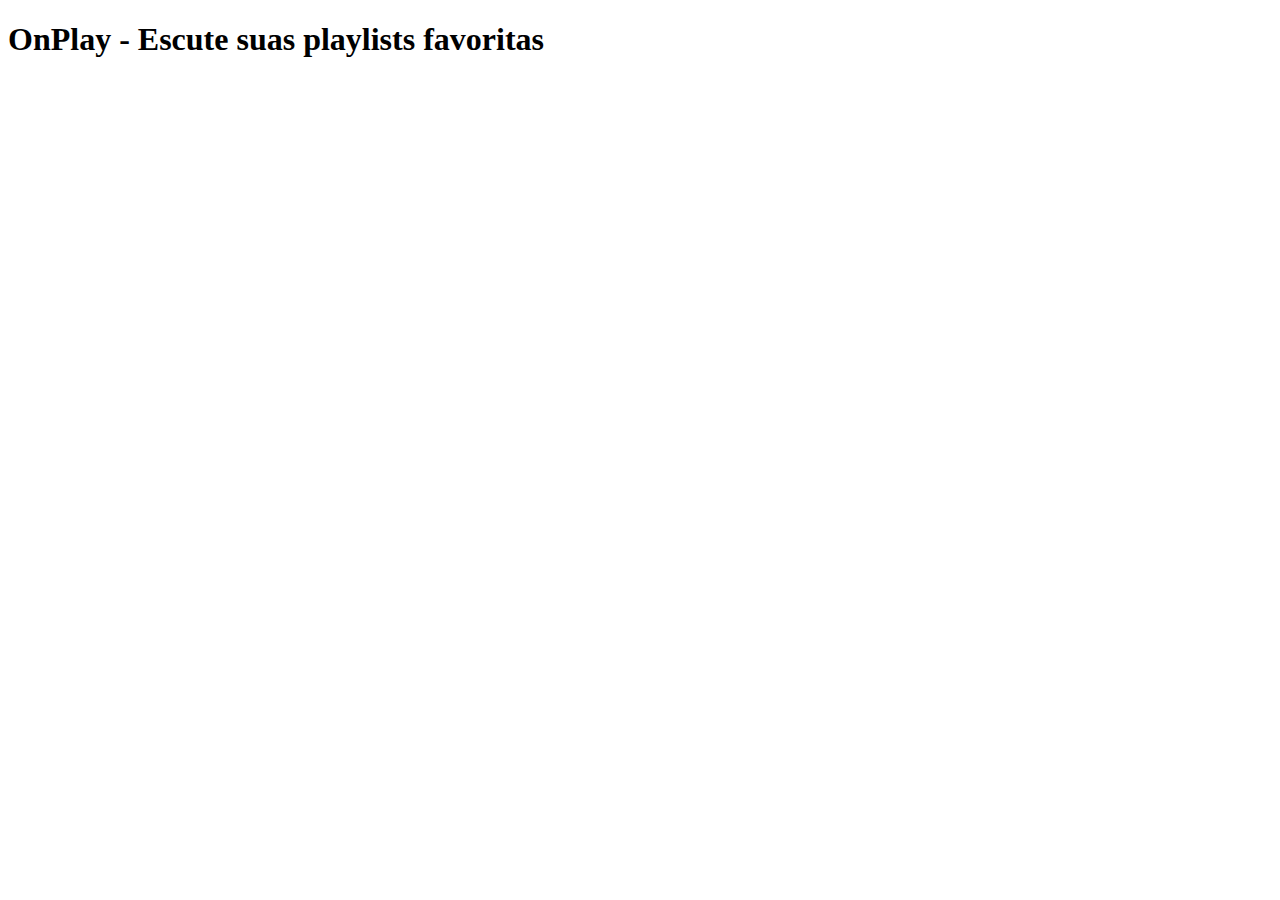
==== index.html @ 894310de "init project" ====
<!DOCTYPE html>
<html lang="pt-br">
<head>
    <meta charset="UTF-8">
    <meta http-equiv="X-UA-Compatible" content="IE=edge">
    <meta name="viewport" content="width=device-width, initial-scale=1.0">
    <title>OnPlay - Escute suas playlists favoritas</title>
</head>
<body>
    <h1>OnPlay - Escute suas playlists favoritas</h1>
</body>
</html>
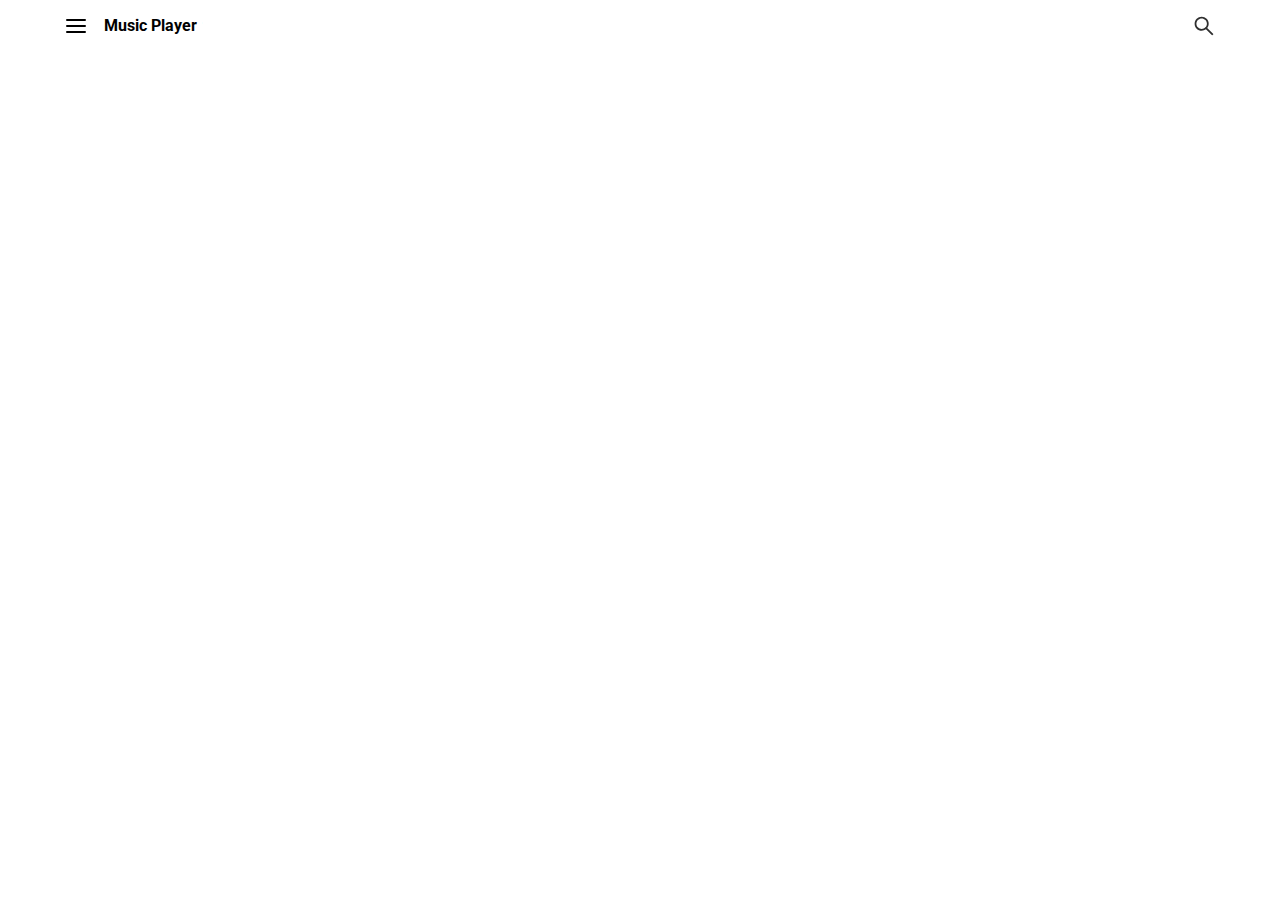
==== commit 814f7681: "feat: menu bar initial" ====
--- a/index.html
+++ b/index.html
@@ -1,12 +1,19 @@
 <!DOCTYPE html>
 <html lang="pt-br">
 <head>
+    <link rel="stylesheet" href="styles/pages/index.css">
     <meta charset="UTF-8">
     <meta http-equiv="X-UA-Compatible" content="IE=edge">
     <meta name="viewport" content="width=device-width, initial-scale=1.0">
     <title>OnPlay - Escute suas playlists favoritas</title>
 </head>
 <body>
-    <h1>OnPlay - Escute suas playlists favoritas</h1>
+    <div class="menu-bar-initial">
+        <div class="menu-bar-initial__icons">
+            <img src="./assets/icons/menu.svg" alt="Menu">
+            <p class="menu-bar-initial_music">Music Player</p> 
+        </div>
+        <img src="./assets/icons/search.svg" alt="Pesquisa"> 
+    </div>
 </body>
 </html>--- a/styles/pages/index.css
+++ b/styles/pages/index.css
@@ -0,0 +1,2 @@
+@import "../utils/index.css";
+@import "../components/menu-bar-initial.css";
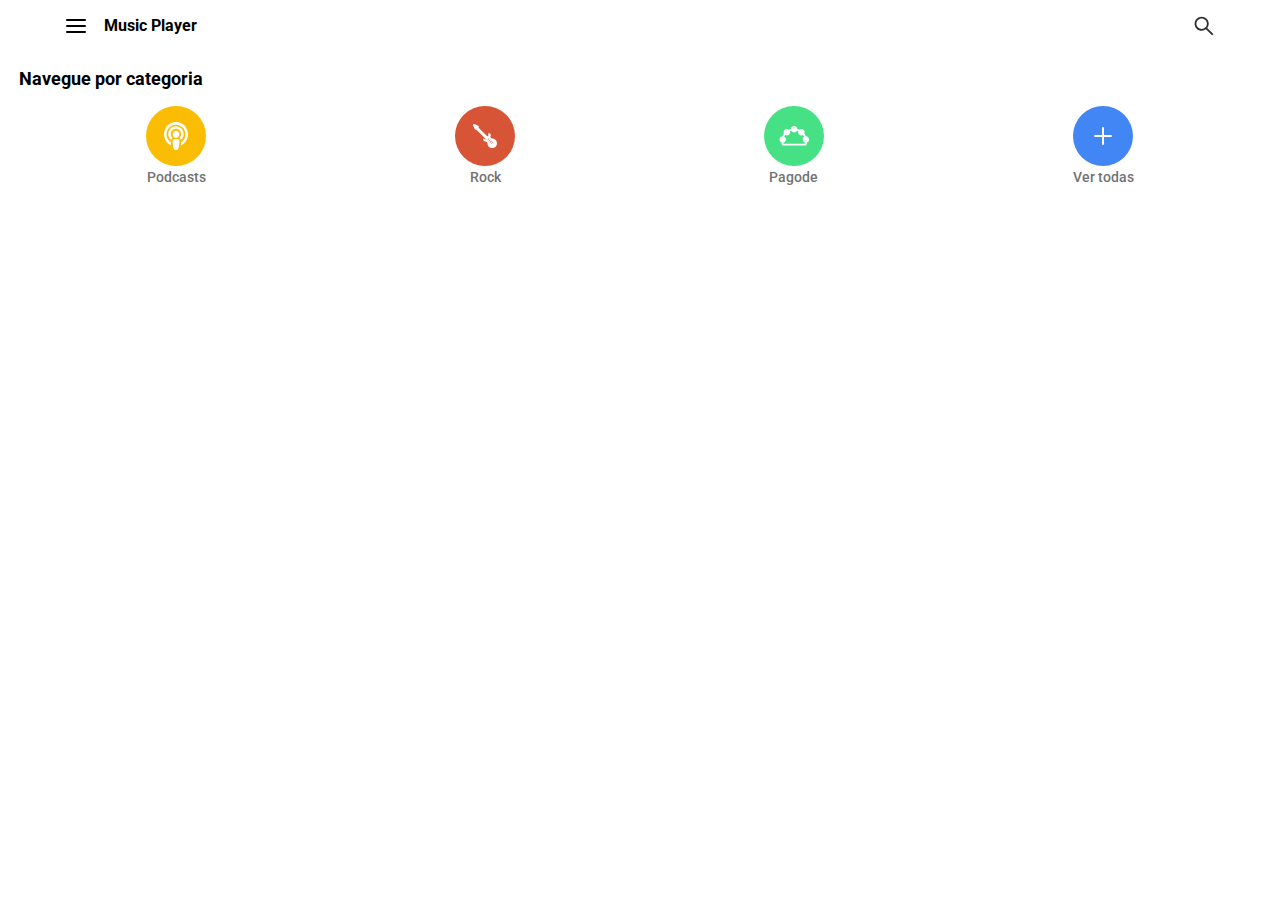
==== commit a148b969: "feat: menu category" ====
--- a/index.html
+++ b/index.html
@@ -15,5 +15,28 @@
         </div>
         <img src="./assets/icons/search.svg" alt="Pesquisa"> 
     </div>
+
+    <div class="menu-title">
+        <h1>Navegue por categoria</h1>
+    </div>
+    <div class="menu-category">
+        <div class="menu-category__icons">
+            <img src="./assets/icons/podcasts.svg" alt="Podcasts">
+            <p class="menu-category__text">Podcasts</p>
+        </div>
+        <div class="menu-category__icons">
+            <img src="./assets/icons/rock.svg" alt="Rock">
+            <p class="menu-category__text">Rock</p>
+        </div>
+        <div class="menu-category__icons">
+            <img src="./assets/icons/pagode.svg" alt="Pagode">
+            <p class="menu-category__text">Pagode</p>
+        </div>
+        <div class="menu-category__icons">
+            <img src="./assets/icons/all.svg" alt="Ver todas">
+            <p class="menu-category__text">Ver todas</p>
+        </div>
+
+    </div>
 </body>
 </html>--- a/styles/pages/index.css
+++ b/styles/pages/index.css
@@ -1,2 +1,4 @@
 @import "../utils/index.css";
 @import "../components/menu-bar-initial.css";
+@import "../components/menu-category.css";
+@import "../components/menu-title.css";
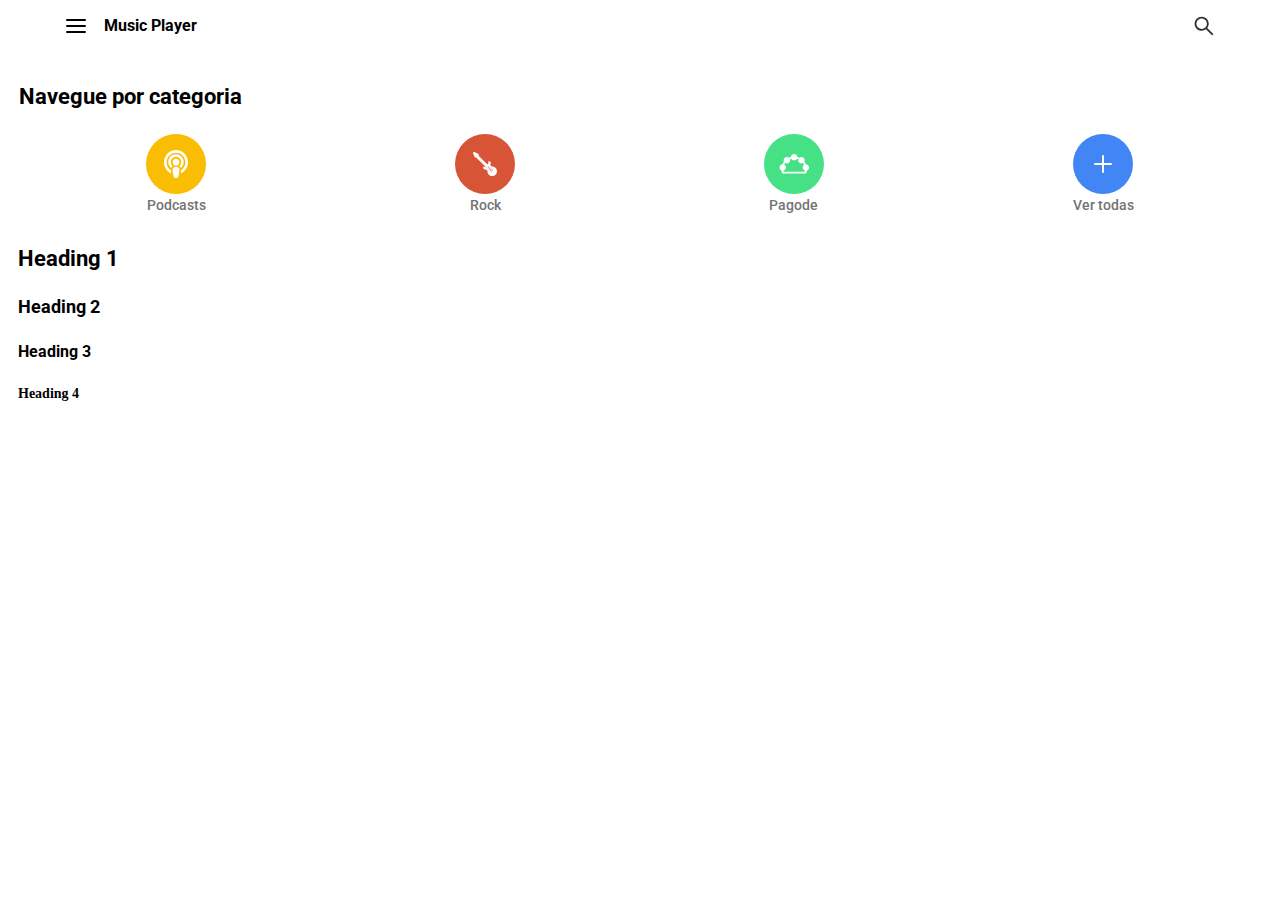
==== commit d2e58654: "feat: container heading" ====
--- a/index.html
+++ b/index.html
@@ -38,5 +38,13 @@
         </div>
 
     </div>
+
+    <div class="container-heading">
+        <h1>Heading 1</h1>
+        <h2>Heading 2</h2>
+        <h3>Heading 3</h3>
+        <h4>Heading 4</h4>
+    </div>
+
 </body>
 </html>--- a/styles/pages/index.css
+++ b/styles/pages/index.css
@@ -2,3 +2,4 @@
 @import "../components/menu-bar-initial.css";
 @import "../components/menu-category.css";
 @import "../components/menu-title.css";
+@import "../components/container-heading.css";
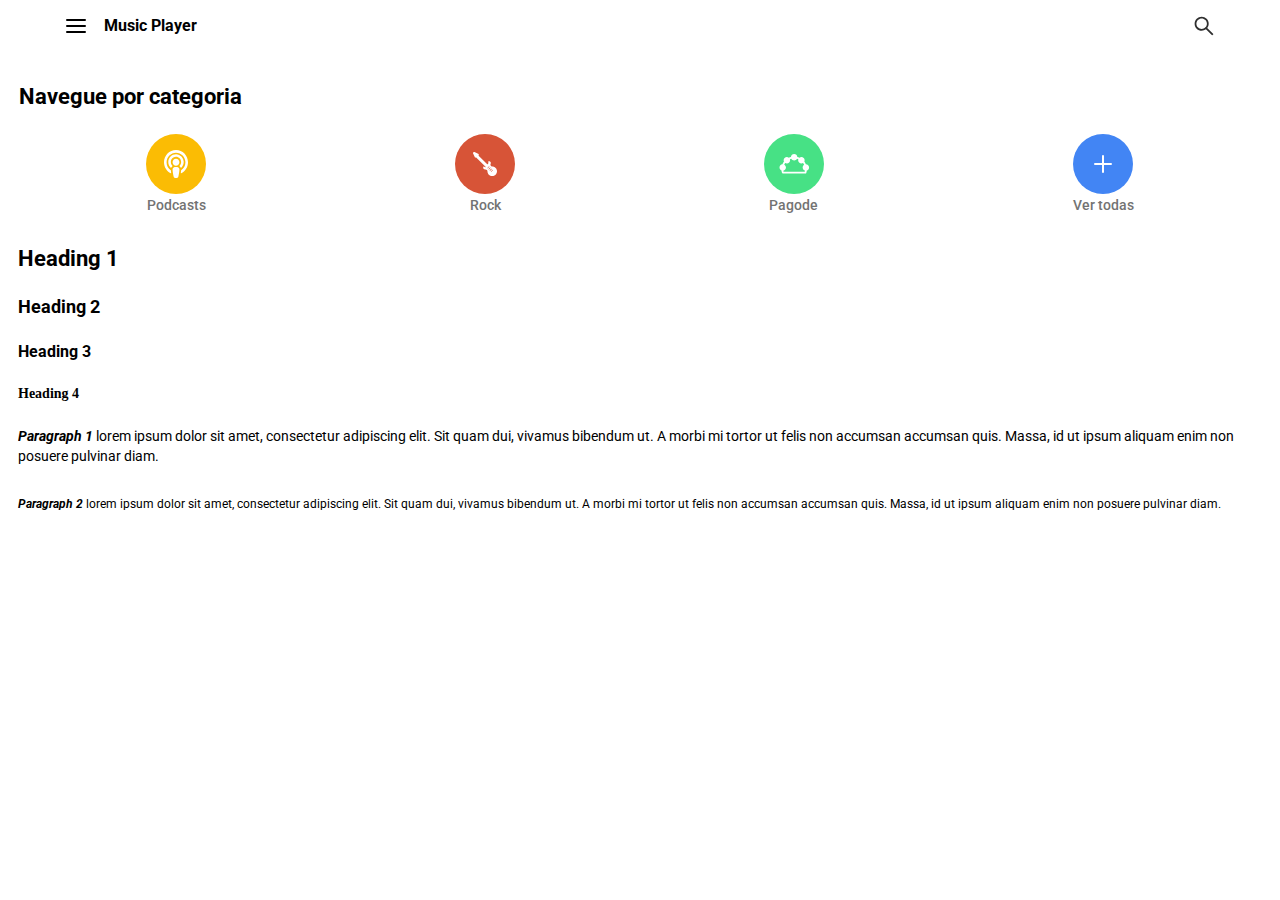
==== commit 30f1212e: "feat: container text" ====
--- a/index.html
+++ b/index.html
@@ -46,5 +46,14 @@
         <h4>Heading 4</h4>
     </div>
 
+    <div class="container-text">
+        <p class="container-text_paragraph-1">
+            <strong> Paragraph 1</strong> lorem ipsum dolor sit amet, consectetur adipiscing elit. Sit quam dui, vivamus bibendum ut. A morbi mi tortor ut felis non accumsan accumsan quis. Massa, id ut ipsum aliquam  enim non posuere pulvinar diam.
+        </p>
+        <p class="container-text_paragraph-2">
+            <strong> Paragraph 2</strong> lorem ipsum dolor sit amet, consectetur adipiscing elit. Sit quam dui, vivamus bibendum ut. A morbi mi tortor ut felis non accumsan accumsan quis. Massa, id ut ipsum aliquam  enim non posuere pulvinar diam.
+        </p>
+    </div>
+
 </body>
 </html>--- a/styles/pages/index.css
+++ b/styles/pages/index.css
@@ -3,3 +3,4 @@
 @import "../components/menu-category.css";
 @import "../components/menu-title.css";
 @import "../components/container-heading.css";
+@import "../components/container-text.css";
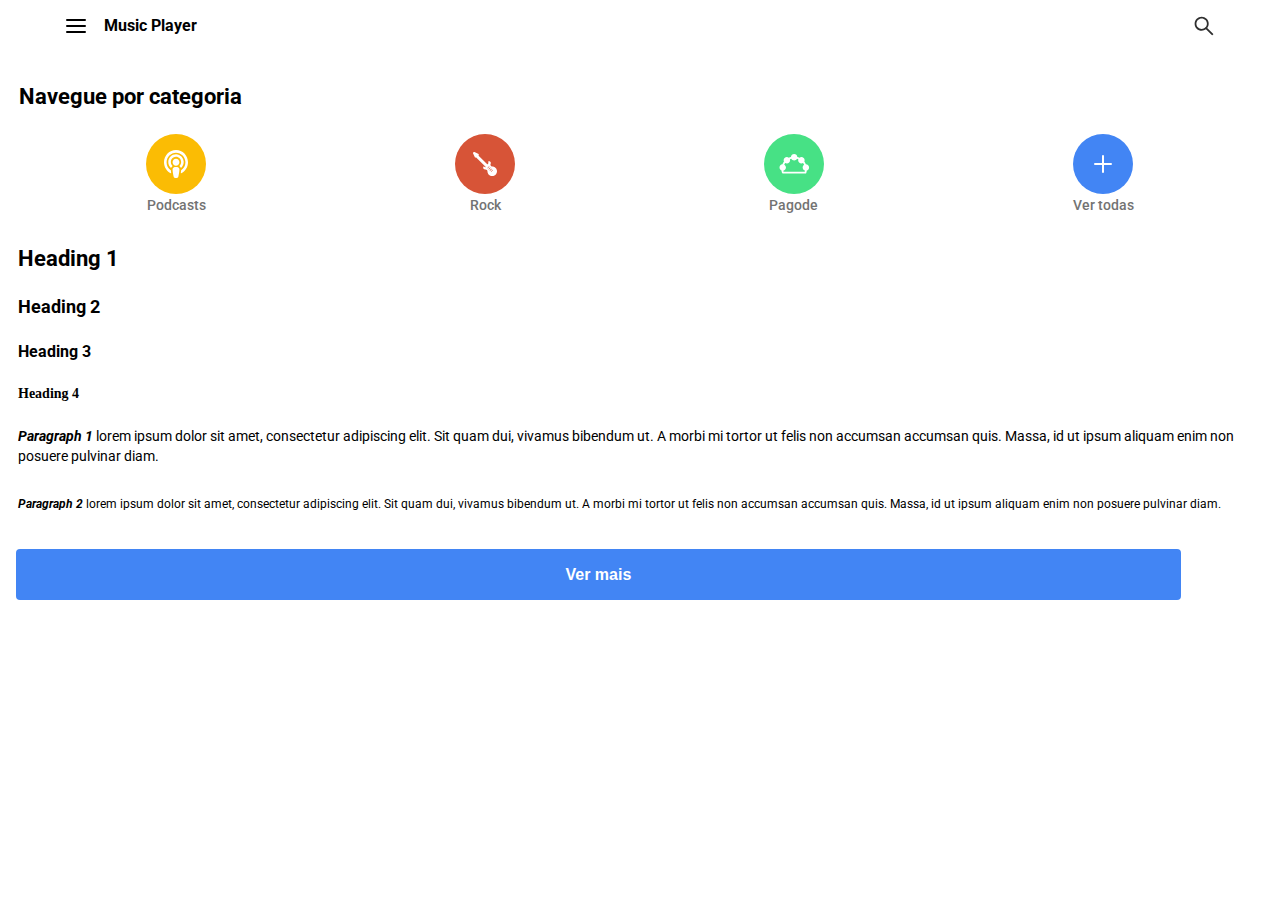
==== commit 74747a10: "feat: add button" ====
--- a/index.html
+++ b/index.html
@@ -55,5 +55,7 @@
         </p>
     </div>
 
+    <button class="button">Ver mais</button>
+
 </body>
 </html>--- a/styles/pages/index.css
+++ b/styles/pages/index.css
@@ -4,3 +4,4 @@
 @import "../components/menu-title.css";
 @import "../components/container-heading.css";
 @import "../components/container-text.css";
+@import "../components/button.css";
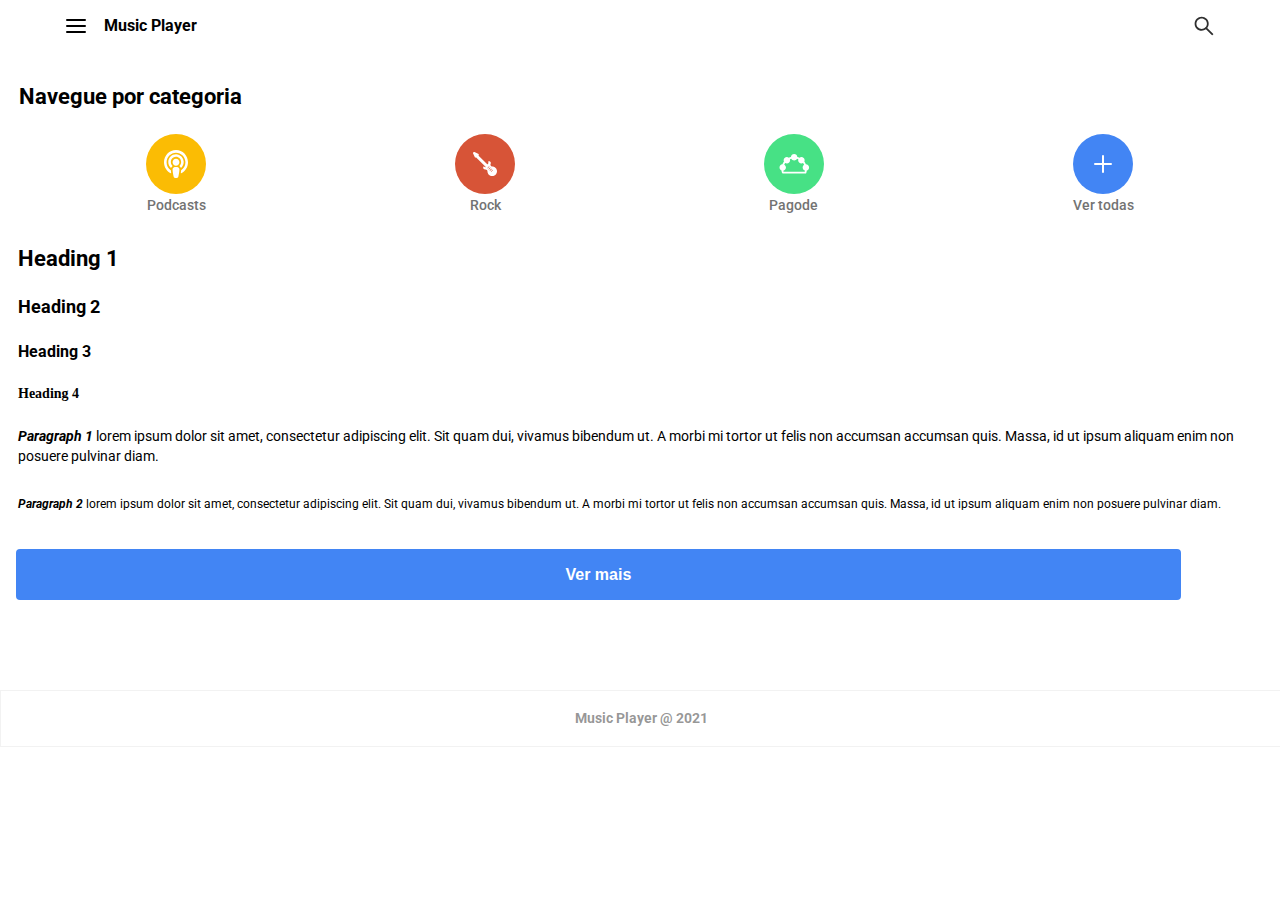
==== commit 0c16de88: "feat: add footer" ====
--- a/index.html
+++ b/index.html
@@ -57,5 +57,9 @@
 
     <button class="button">Ver mais</button>
 
+    <div class="footer">
+        <p>Music Player @ 2021</p>
+    </div>
+
 </body>
 </html>--- a/styles/pages/index.css
+++ b/styles/pages/index.css
@@ -5,3 +5,4 @@
 @import "../components/container-heading.css";
 @import "../components/container-text.css";
 @import "../components/button.css";
+@import "../components/footer.css";
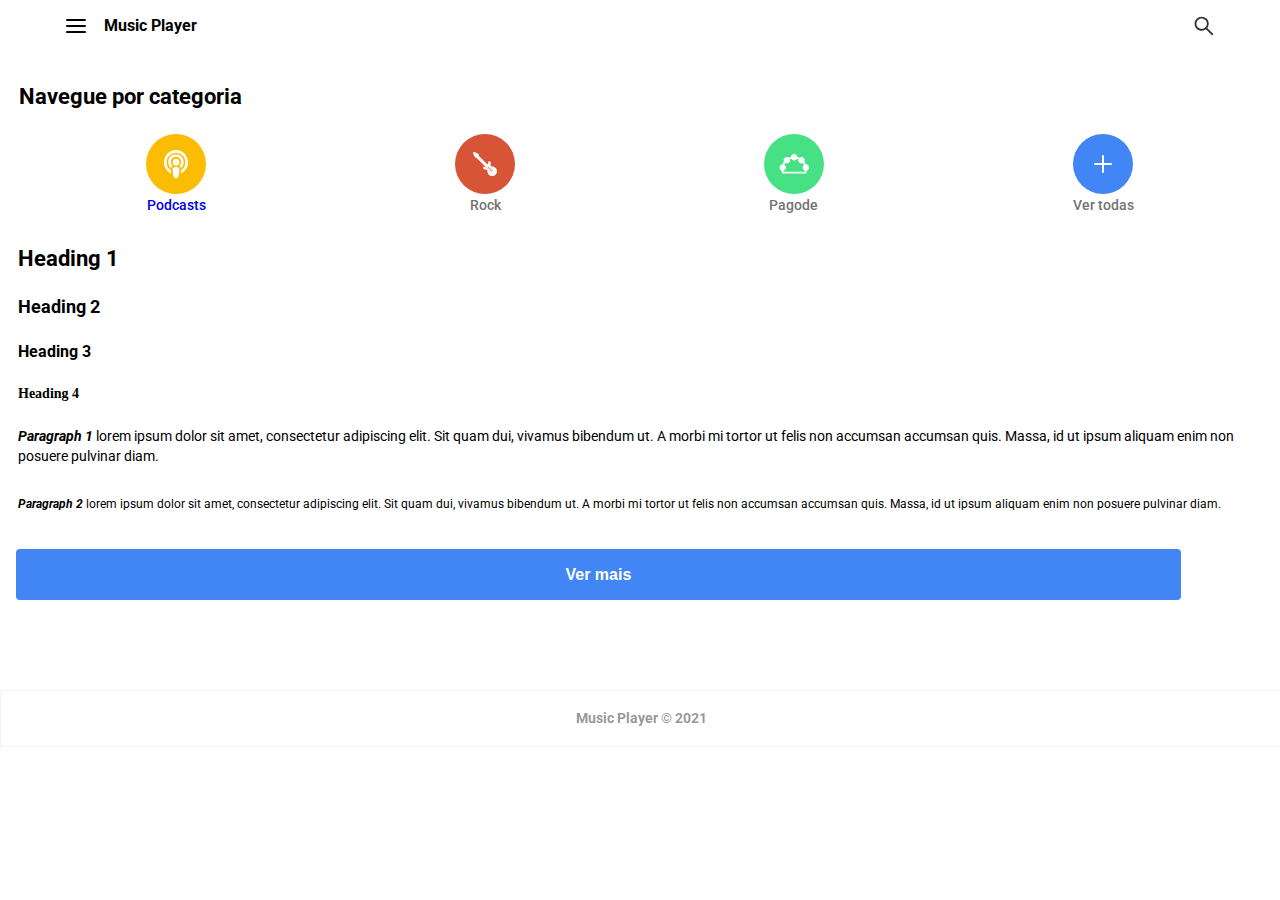
==== commit f00c95ac: "feat: add menu bar internal" ====
--- a/index.html
+++ b/index.html
@@ -21,8 +21,8 @@
     </div>
     <div class="menu-category">
         <div class="menu-category__icons">
-            <img src="./assets/icons/podcasts.svg" alt="Podcasts">
-            <p class="menu-category__text">Podcasts</p>
+            <a href="podcasts.html"> <img src="./assets/icons/podcasts.svg" alt="Podcasts">
+            <p class="menu-category__text">Podcasts</a></p>
         </div>
         <div class="menu-category__icons">
             <img src="./assets/icons/rock.svg" alt="Rock">
@@ -58,7 +58,7 @@
     <button class="button">Ver mais</button>
 
     <div class="footer">
-        <p>Music Player @ 2021</p>
+        <p>Music Player © 2021</p>
     </div>
 
 </body>
--- a/styles/pages/index.css
+++ b/styles/pages/index.css
@@ -1,5 +1,6 @@
 @import "../utils/index.css";
 @import "../components/menu-bar-initial.css";
+@import "../components/menu-bar-internal.css";
 @import "../components/menu-category.css";
 @import "../components/menu-title.css";
 @import "../components/container-heading.css";
